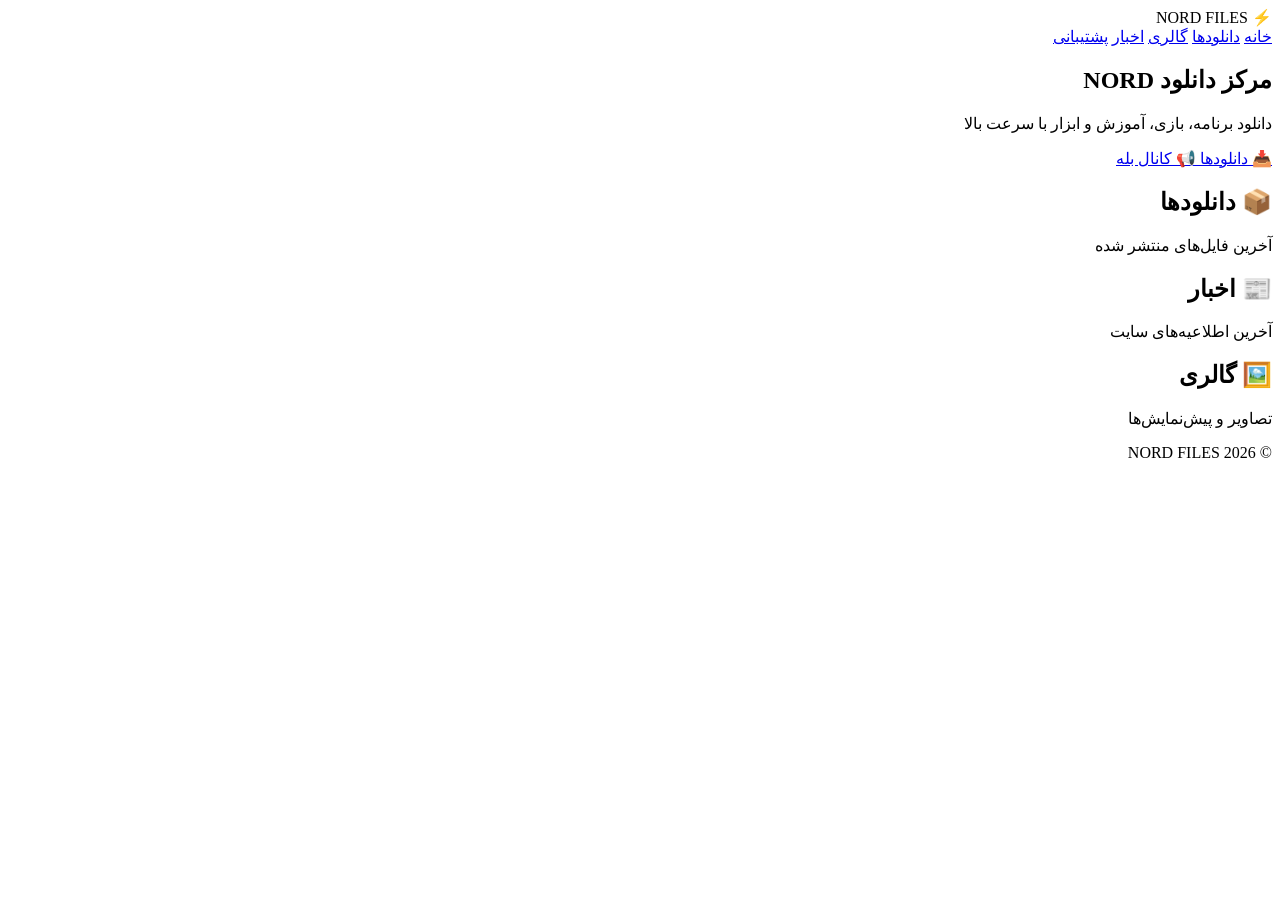
==== index.html @ 2e11fc3f "Create index.html" ====
<!DOCTYPE html>
<html lang="fa" dir="rtl">

<head>
<meta charset="UTF-8">
<meta name="viewport" content="width=device-width, initial-scale=1.0">
<title>NORD FILES</title>

<link rel="stylesheet" href="style.css">

<link rel="preconnect" href="https://fonts.googleapis.com">
<link href="https://fonts.googleapis.com/css2?family=Vazirmatn:wght@300;400;600;800&display=swap" rel="stylesheet">
</head>

<body>

<div class="background"></div>

<header>

<div class="logo">
⚡ NORD FILES
</div>

<nav>

<a href="#">خانه</a>
<a href="#">دانلودها</a>
<a href="#">گالری</a>
<a href="#">اخبار</a>
<a href="#">پشتیبانی</a>

</nav>

</header>

<section class="hero">

<h1>مرکز دانلود NORD</h1>

<p>
دانلود برنامه، بازی، آموزش و ابزار با سرعت بالا
</p>

<div class="hero-buttons">

<a href="#" class="btn">
📥 دانلودها
</a>

<a href="https://ble.ir/meghnatis_shohada" class="btn glow">
📢 کانال بله
</a>

</div>

</section>

<section class="cards">

<div class="card">
<h2>📦 دانلودها</h2>
<p>آخرین فایل‌های منتشر شده</p>
</div>

<div class="card">
<h2>📰 اخبار</h2>
<p>آخرین اطلاعیه‌های سایت</p>
</div>

<div class="card">
<h2>🖼️ گالری</h2>
<p>تصاویر و پیش‌نمایش‌ها</p>
</div>

</section>

<footer>

© 2026 NORD FILES

</footer>

</body>

</html>
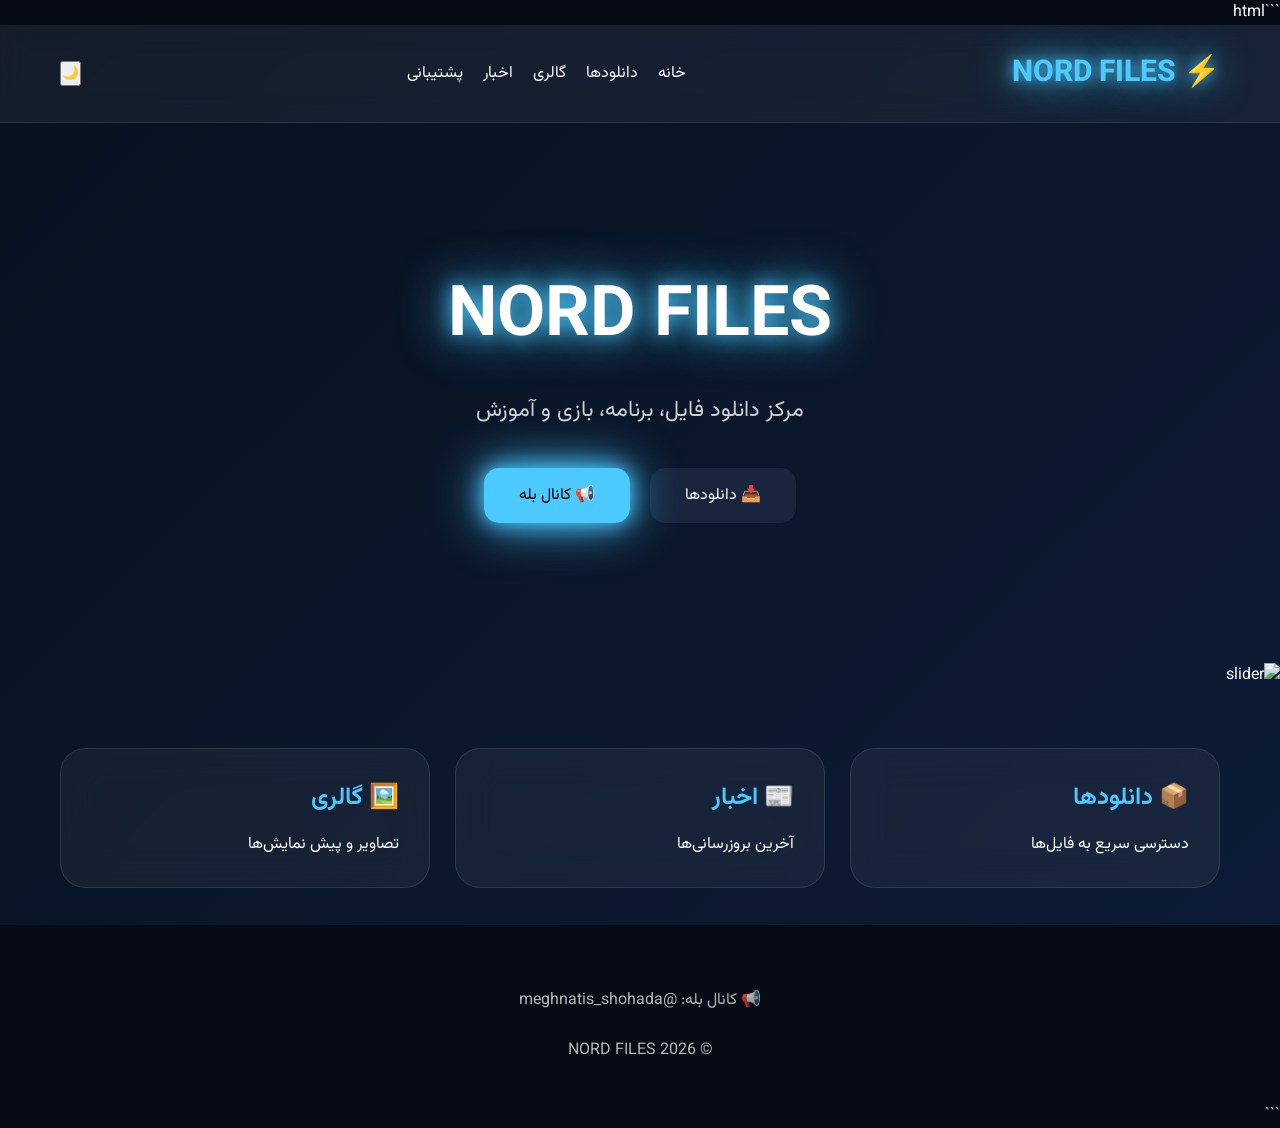
==== commit 11059e2c: "Update index.html" ====
--- a/index.html
+++ b/index.html
@@ -1,15 +1,18 @@
+```html
 <!DOCTYPE html>
 <html lang="fa" dir="rtl">
 
 <head>
+
 <meta charset="UTF-8">
 <meta name="viewport" content="width=device-width, initial-scale=1.0">
+
 <title>NORD FILES</title>
 
 <link rel="stylesheet" href="style.css">
 
-<link rel="preconnect" href="https://fonts.googleapis.com">
 <link href="https://fonts.googleapis.com/css2?family=Vazirmatn:wght@300;400;600;800&display=swap" rel="stylesheet">
+
 </head>
 
 <body>
@@ -24,63 +27,178 @@
 
 <nav>
 
-<a href="#">خانه</a>
-<a href="#">دانلودها</a>
-<a href="#">گالری</a>
-<a href="#">اخبار</a>
-<a href="#">پشتیبانی</a>
+<a href="index.html">خانه</a>
+<a href="downloads.html">دانلودها</a>
+<a href="gallery.html">گالری</a>
+<a href="news.html">اخبار</a>
+<a href="support.html">پشتیبانی</a>
 
 </nav>
 
+<button id="themeBtn">
+🌙
+</button>
+
 </header>
 
 <section class="hero">
 
-<h1>مرکز دانلود NORD</h1>
-
-<p>
-دانلود برنامه، بازی، آموزش و ابزار با سرعت بالا
+<h1>NORD FILES</h1>
+
+<p>
+
+مرکز دانلود فایل، برنامه، بازی و آموزش
+
 </p>
 
 <div class="hero-buttons">
 
-<a href="#" class="btn">
+<a href="downloads.html" class="btn">
+
 📥 دانلودها
+
 </a>
 
 <a href="https://ble.ir/meghnatis_shohada" class="btn glow">
+
 📢 کانال بله
+
 </a>
 
 </div>
 
 </section>
 
+<section class="slider">
+
+<img
+id="sliderImage"
+src="images/server1.jpg"
+alt="slider">
+
+</section>
+
 <section class="cards">
 
 <div class="card">
+
 <h2>📦 دانلودها</h2>
-<p>آخرین فایل‌های منتشر شده</p>
+
+<p>
+
+دسترسی سریع به فایل‌ها
+
+</p>
+
 </div>
 
 <div class="card">
+
 <h2>📰 اخبار</h2>
-<p>آخرین اطلاعیه‌های سایت</p>
+
+<p>
+
+آخرین بروزرسانی‌ها
+
+</p>
+
 </div>
 
 <div class="card">
+
 <h2>🖼️ گالری</h2>
-<p>تصاویر و پیش‌نمایش‌ها</p>
+
+<p>
+
+تصاویر و پیش نمایش‌ها
+
+</p>
+
 </div>
 
 </section>
 
 <footer>
 
+📢 کانال بله:
+@meghnatis_shohada
+
+<br><br>
+
 © 2026 NORD FILES
 
 </footer>
 
+<script>
+
+const images=[
+
+"images/server1.jpg",
+"images/server2.jpg",
+"images/server3.jpg",
+"images/server4.jpg",
+"images/server5.jpg",
+"images/server6.jpg"
+
+];
+
+let current=0;
+
+setInterval(()=>{
+
+current++;
+
+if(current>=images.length)
+current=0;
+
+document.getElementById(
+"sliderImage"
+).src=
+images[current];
+
+},3000);
+
+const btn =
+document.getElementById(
+"themeBtn"
+);
+
+if(localStorage.getItem("theme")==="light"){
+
+document.body.classList.add("light");
+btn.innerText="☀️";
+
+}
+
+btn.onclick=()=>{
+
+document.body.classList.toggle("light");
+
+if(document.body.classList.contains("light")){
+
+localStorage.setItem(
+"theme",
+"light"
+);
+
+btn.innerText="☀️";
+
+}else{
+
+localStorage.setItem(
+"theme",
+"dark"
+);
+
+btn.innerText="🌙";
+
+}
+
+};
+
+</script>
+
 </body>
 
 </html>
+```
--- a/style.css
+++ b/style.css
@@ -0,0 +1,949 @@
+*{
+margin:0;
+padding:0;
+box-sizing:border-box;
+font-family:'Vazirmatn',sans-serif;
+}
+
+body{
+background:#070b16;
+color:white;
+overflow-x:hidden;
+min-height:100vh;
+}
+
+.background{
+position:fixed;
+width:100%;
+height:100%;
+background:
+linear-gradient(
+135deg,
+#08111f,
+#0e1f3d,
+#111827,
+#0f172a
+);
+background-size:400% 400%;
+animation:bg 15s ease infinite;
+z-index:-2;
+}
+
+@keyframes bg{
+
+0%{
+background-position:0% 50%;
+}
+
+50%{
+background-position:100% 50%;
+}
+
+100%{
+background-position:0% 50%;
+}
+
+}
+
+header{
+
+display:flex;
+justify-content:space-between;
+align-items:center;
+
+padding:25px 60px;
+
+backdrop-filter:blur(15px);
+
+background:rgba(255,255,255,.05);
+
+border-bottom:1px solid rgba(255,255,255,.1);
+
+}
+
+.logo{
+
+font-size:30px;
+font-weight:800;
+
+color:#4cc9ff;
+
+text-shadow:
+0 0 15px #4cc9ff,
+0 0 40px #4cc9ff;
+
+}
+
+nav{
+
+display:flex;
+gap:20px;
+
+}
+
+nav a{
+
+color:white;
+text-decoration:none;
+transition:.3s;
+
+}
+
+nav a:hover{
+
+color:#4cc9ff;
+
+}
+
+.hero{
+
+text-align:center;
+
+padding:140px 20px;
+
+}
+
+.hero h1{
+
+font-size:70px;
+
+margin-bottom:20px;
+
+text-shadow:
+0 0 20px #4cc9ff,
+0 0 50px #4cc9ff;
+
+}
+
+.hero p{
+
+font-size:22px;
+
+opacity:.8;
+
+margin-bottom:40px;
+
+}
+
+.hero-buttons{
+
+display:flex;
+justify-content:center;
+gap:20px;
+flex-wrap:wrap;
+
+}
+
+.btn{
+
+padding:15px 35px;
+
+border-radius:15px;
+
+background:#18253d;
+
+color:white;
+
+text-decoration:none;
+
+transition:.3s;
+
+}
+
+.btn:hover{
+
+transform:translateY(-5px);
+
+}
+
+.glow{
+
+background:#4cc9ff;
+
+color:black;
+
+box-shadow:
+0 0 20px #4cc9ff,
+0 0 50px #4cc9ff;
+
+}
+
+.cards{
+
+display:grid;
+
+grid-template-columns:
+repeat(auto-fit,minmax(250px,1fr));
+
+gap:25px;
+
+padding:60px;
+
+}
+
+.card{
+
+padding:30px;
+
+border-radius:25px;
+
+background:rgba(255,255,255,.05);
+
+backdrop-filter:blur(20px);
+
+border:1px solid rgba(255,255,255,.1);
+
+transition:.4s;
+
+}
+
+.card:hover{
+
+transform:translateY(-10px);
+
+box-shadow:
+0 0 25px rgba(76,201,255,.4);
+
+}
+
+.card h2{
+
+margin-bottom:15px;
+
+color:#4cc9ff;
+
+}
+
+footer{
+
+text-align:center;
+
+padding:40px;
+
+opacity:.7;
+
+}
+.downloads-header{
+
+text-align:center;
+padding:80px 20px;
+
+}
+
+.downloads-header h1{
+
+font-size:55px;
+margin-bottom:15px;
+
+}
+
+.search-box{
+
+display:flex;
+justify-content:center;
+margin-bottom:40px;
+
+}
+
+.search-box input{
+
+width:400px;
+max-width:90%;
+
+padding:15px;
+
+border:none;
+
+border-radius:15px;
+
+background:rgba(255,255,255,.08);
+
+color:white;
+
+outline:none;
+
+}
+
+.downloads-grid{
+
+display:grid;
+
+grid-template-columns:
+repeat(auto-fit,minmax(280px,1fr));
+
+gap:25px;
+
+padding:50px;
+
+}
+
+.download-card{
+
+background:
+rgba(255,255,255,.05);
+
+backdrop-filter:
+blur(20px);
+
+padding:25px;
+
+border-radius:20px;
+
+border:
+1px solid rgba(255,255,255,.1);
+
+transition:.3s;
+
+}
+
+.download-card:hover{
+
+transform:
+translateY(-10px);
+
+box-shadow:
+0 0 25px rgba(76,201,255,.5);
+
+}
+
+.download-card h2{
+
+color:#4cc9ff;
+margin-bottom:10px;
+
+}
+
+.download-btn{
+
+display:inline-block;
+
+margin-top:15px;
+
+padding:12px 25px;
+
+background:#4cc9ff;
+
+color:black;
+
+text-decoration:none;
+
+border-radius:10px;
+
+font-weight:bold;
+
+}
+
+.download-btn:hover{
+
+transform:scale(1.05);
+
+}
+.gallery-header{
+
+text-align:center;
+padding:80px 20px;
+
+}
+
+.gallery-header h1{
+
+font-size:55px;
+margin-bottom:15px;
+
+}
+
+.gallery-grid{
+
+padding:50px;
+
+display:grid;
+
+grid-template-columns:
+repeat(auto-fit,minmax(280px,1fr));
+
+gap:25px;
+
+}
+
+.gallery-grid img{
+
+width:100%;
+
+height:250px;
+
+object-fit:cover;
+
+border-radius:20px;
+
+cursor:pointer;
+
+transition:.4s;
+
+border:
+1px solid rgba(255,255,255,.1);
+
+}
+
+.gallery-grid img:hover{
+
+transform:
+scale(1.05);
+
+box-shadow:
+0 0 30px rgba(76,201,255,.6);
+
+}
+
+#lightbox{
+
+display:none;
+
+position:fixed;
+
+top:0;
+left:0;
+
+width:100%;
+height:100%;
+
+background:
+rgba(0,0,0,.95);
+
+justify-content:center;
+align-items:center;
+
+z-index:9999;
+
+}
+
+#lightbox img{
+
+max-width:90%;
+max-height:90%;
+
+border-radius:20px;
+
+}
+
+#lightbox span{
+
+position:absolute;
+
+top:30px;
+right:40px;
+
+font-size:40px;
+
+cursor:pointer;
+
+color:white;
+
+}
+.news-header{
+
+text-align:center;
+
+padding:80px 20px;
+
+}
+
+.news-header h1{
+
+font-size:55px;
+
+margin-bottom:15px;
+
+}
+
+.news-grid{
+
+display:grid;
+
+grid-template-columns:
+repeat(auto-fit,minmax(320px,1fr));
+
+gap:25px;
+
+padding:50px;
+
+}
+
+.news-card{
+
+background:
+rgba(255,255,255,.05);
+
+backdrop-filter:
+blur(20px);
+
+padding:25px;
+
+border-radius:20px;
+
+border:
+1px solid rgba(255,255,255,.1);
+
+transition:.4s;
+
+}
+
+.news-card:hover{
+
+transform:
+translateY(-10px);
+
+box-shadow:
+0 0 30px rgba(76,201,255,.5);
+
+}
+
+.news-card h2{
+
+color:#4cc9ff;
+
+margin-bottom:10px;
+
+}
+
+.news-card span{
+
+display:block;
+
+opacity:.7;
+
+margin-bottom:15px;
+
+}
+
+.news-card p{
+
+line-height:2;
+
+}
+.support-header{
+
+text-align:center;
+padding:80px 20px;
+
+}
+
+.support-header h1{
+
+font-size:55px;
+margin-bottom:15px;
+
+}
+
+.support-container{
+
+display:flex;
+justify-content:center;
+padding:50px;
+
+}
+
+.support-card{
+
+width:700px;
+max-width:95%;
+
+padding:35px;
+
+border-radius:25px;
+
+background:
+rgba(255,255,255,.05);
+
+backdrop-filter:
+blur(20px);
+
+border:
+1px solid rgba(255,255,255,.1);
+
+}
+
+.support-card input,
+.support-card textarea{
+
+width:100%;
+
+padding:15px;
+
+margin-bottom:15px;
+
+border:none;
+
+border-radius:12px;
+
+background:
+rgba(255,255,255,.08);
+
+color:white;
+
+outline:none;
+
+}
+
+.support-card textarea{
+
+height:180px;
+
+resize:none;
+
+}
+
+.support-card button{
+
+width:100%;
+
+padding:15px;
+
+border:none;
+
+border-radius:15px;
+
+cursor:pointer;
+
+font-weight:bold;
+
+background:#4cc9ff;
+
+color:black;
+
+transition:.3s;
+
+}
+
+.support-card button:hover{
+
+transform:translateY(-3px);
+
+box-shadow:
+0 0 20px #4cc9ff;
+
+}
+
+#successBox{
+
+display:none;
+
+margin-top:20px;
+
+padding:15px;
+
+border-radius:12px;
+
+background:
+rgba(0,255,120,.15);
+
+border:
+1px solid rgba(0,255,120,.4);
+
+text-align:center;
+
+}
+.admin-header{
+
+text-align:center;
+
+padding:80px 20px;
+
+}
+
+.admin-header h1{
+
+font-size:55px;
+
+margin-bottom:15px;
+
+}
+
+.admin-stats{
+
+display:flex;
+
+justify-content:center;
+
+padding:30px;
+
+}
+
+.stat-card{
+
+width:250px;
+
+padding:25px;
+
+text-align:center;
+
+border-radius:20px;
+
+background:
+rgba(255,255,255,.05);
+
+backdrop-filter:
+blur(20px);
+
+border:
+1px solid rgba(255,255,255,.1);
+
+}
+
+.stat-card h2{
+
+font-size:45px;
+
+color:#4cc9ff;
+
+}
+
+#messagesContainer{
+
+padding:40px;
+
+display:grid;
+
+gap:25px;
+
+}
+
+.message-card{
+
+padding:25px;
+
+border-radius:20px;
+
+background:
+rgba(255,255,255,.05);
+
+backdrop-filter:
+blur(20px);
+
+border:
+1px solid rgba(255,255,255,.1);
+
+}
+
+.message-card h3{
+
+color:#4cc9ff;
+
+margin-bottom:15px;
+
+}
+
+.delete-btn{
+
+padding:12px 20px;
+
+border:none;
+
+cursor:pointer;
+
+border-radius:10px;
+
+background:#ff4c4c;
+
+color:white;
+
+}
+.login-box{
+
+width:400px;
+
+max-width:90%;
+
+margin:120px auto;
+
+padding:35px;
+
+border-radius:25px;
+
+background:
+rgba(255,255,255,.05);
+
+backdrop-filter:
+blur(20px);
+
+border:
+1px solid rgba(255,255,255,.1);
+
+text-align:center;
+
+}
+
+.login-box h1{
+
+margin-bottom:25px;
+
+}
+
+.login-box input{
+
+width:100%;
+
+padding:15px;
+
+margin-bottom:15px;
+
+border:none;
+
+border-radius:12px;
+
+background:
+rgba(255,255,255,.08);
+
+color:white;
+
+outline:none;
+
+}
+
+.login-box button{
+
+width:100%;
+
+padding:15px;
+
+border:none;
+
+border-radius:15px;
+
+cursor:pointer;
+
+font-weight:bold;
+
+background:#4cc9ff;
+
+color:black;
+
+}
+
+#error{
+
+margin-top:15px;
+
+color:#ff4c4c;
+
+}
+```css
+.admin-header{
+
+text-align:center;
+
+padding:80px 20px;
+
+}
+
+.admin-header h1{
+
+font-size:55px;
+
+margin-bottom:15px;
+
+}
+
+.admin-stats{
+
+display:flex;
+
+justify-content:center;
+
+padding:30px;
+
+}
+
+.stat-card{
+
+width:250px;
+
+padding:25px;
+
+text-align:center;
+
+border-radius:20px;
+
+background:rgba(255,255,255,.05);
+
+backdrop-filter:blur(20px);
+
+border:1px solid rgba(255,255,255,.1);
+
+}
+
+.stat-card h2{
+
+font-size:45px;
+
+color:#4cc9ff;
+
+}
+
+#messagesContainer{
+
+padding:40px;
+
+display:grid;
+
+gap:25px;
+
+}
+
+.message-card{
+
+padding:25px;
+
+border-radius:20px;
+
+background:rgba(255,255,255,.05);
+
+backdrop-filter:blur(20px);
+
+border:1px solid rgba(255,255,255,.1);
+
+}
+
+.message-card h3{
+
+color:#4cc9ff;
+
+margin-bottom:15px;
+
+}
+
+.delete-btn{
+
+padding:12px 20px;
+
+border:none;
+
+cursor:pointer;
+
+border-radius:10px;
+
+background:#ff4c4c;
+
+color:white;
+
+}
+
+.logout-btn{
+
+margin-top:20px;
+
+padding:12px 25px;
+
+border:none;
+
+border-radius:12px;
+
+cursor:pointer;
+
+background:#ff4c4c;
+
+color:white;
+
+font-weight:bold;
+
+}
+```
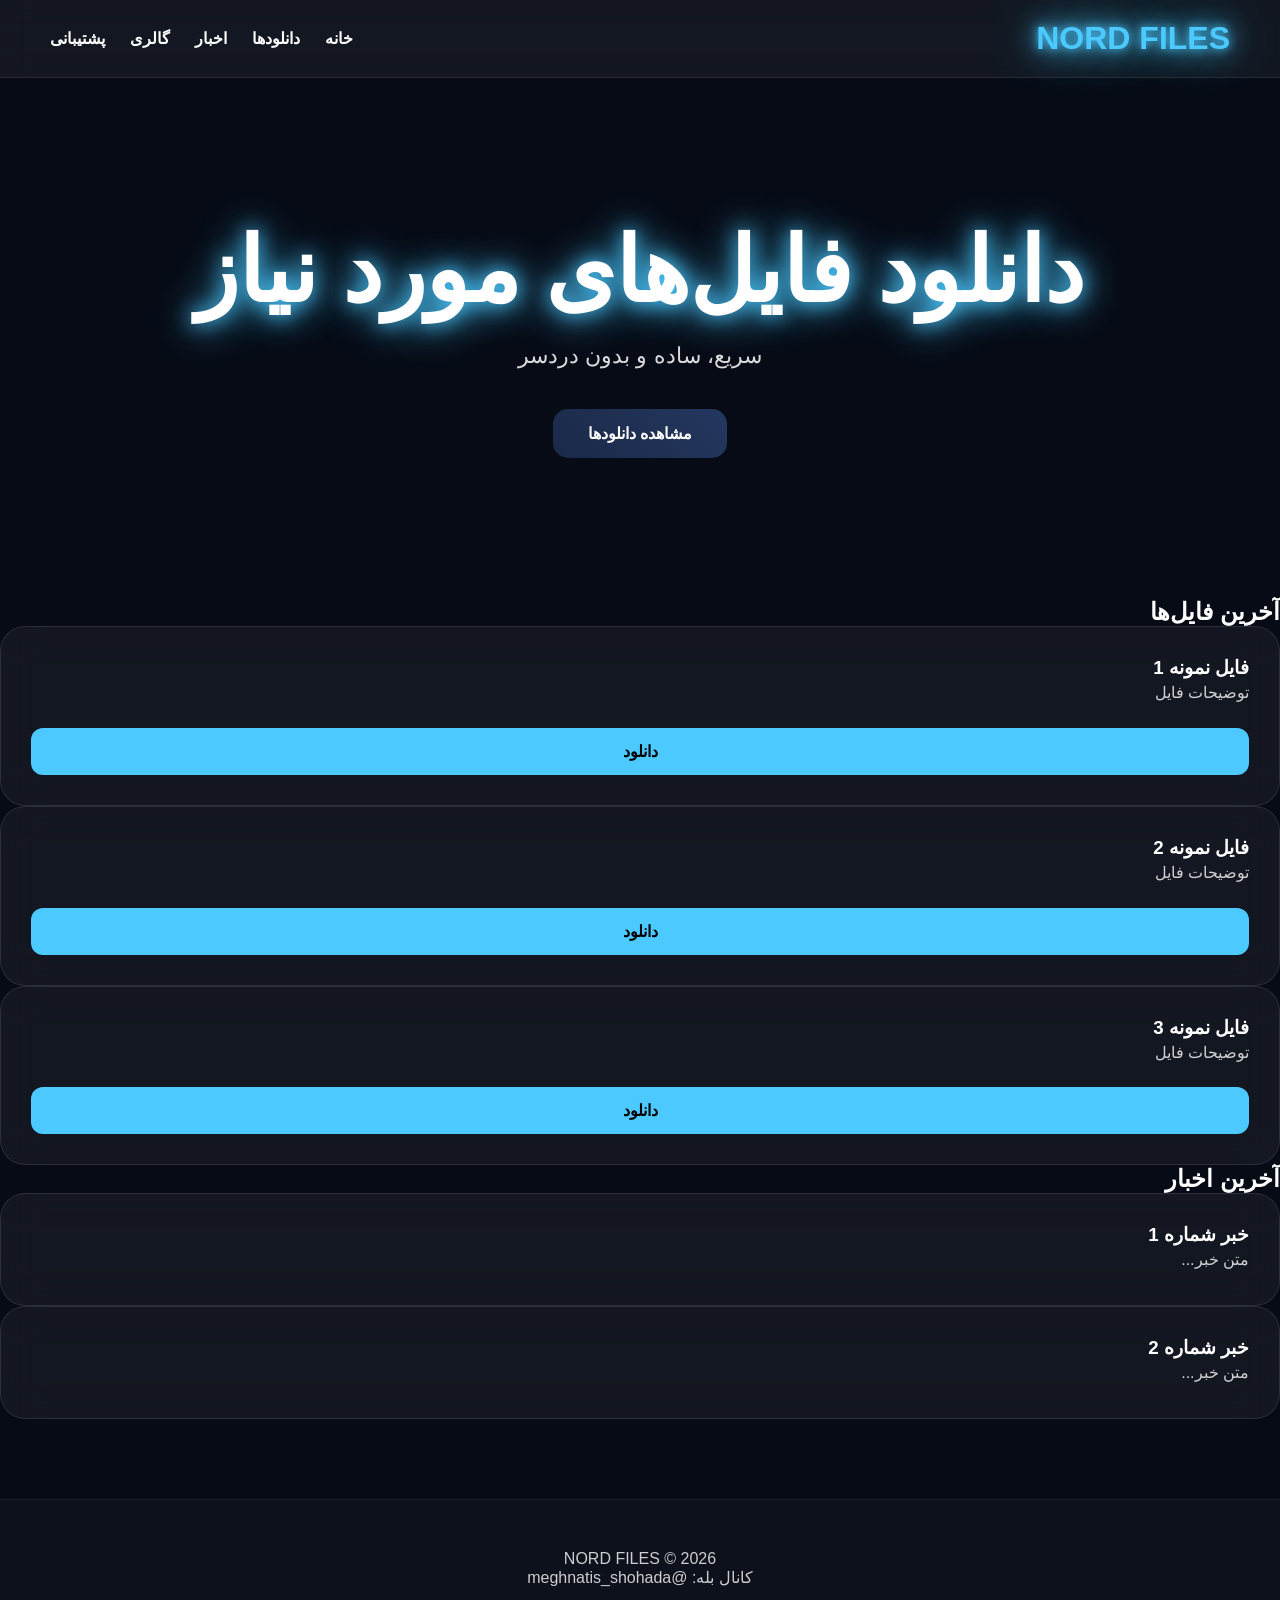
==== commit 406b39b4: "Update index.html" ====
--- a/index.html
+++ b/index.html
@@ -1,118 +1,93 @@
-```html
 <!DOCTYPE html>
 <html lang="fa" dir="rtl">
 
 <head>
 
 <meta charset="UTF-8">
+
 <meta name="viewport" content="width=device-width, initial-scale=1.0">
 
 <title>NORD FILES</title>
 
 <link rel="stylesheet" href="style.css">
 
-<link href="https://fonts.googleapis.com/css2?family=Vazirmatn:wght@300;400;600;800&display=swap" rel="stylesheet">
-
 </head>
 
 <body>
 
-<div class="background"></div>
-
 <header>
 
 <div class="logo">
-⚡ NORD FILES
+NORD FILES
 </div>
 
 <nav>
-
 <a href="index.html">خانه</a>
 <a href="downloads.html">دانلودها</a>
+<a href="news.html">اخبار</a>
 <a href="gallery.html">گالری</a>
-<a href="news.html">اخبار</a>
 <a href="support.html">پشتیبانی</a>
-
 </nav>
-
-<button id="themeBtn">
-🌙
-</button>
 
 </header>
 
 <section class="hero">
 
-<h1>NORD FILES</h1>
+<h1>دانلود فایل‌های مورد نیاز</h1>
 
 <p>
-
-مرکز دانلود فایل، برنامه، بازی و آموزش
-
+سریع، ساده و بدون دردسر
 </p>
 
-<div class="hero-buttons">
-
 <a href="downloads.html" class="btn">
-
-📥 دانلودها
-
+مشاهده دانلودها
 </a>
 
-<a href="https://ble.ir/meghnatis_shohada" class="btn glow">
+</section>
 
-📢 کانال بله
+<section class="section">
 
-</a>
+<h2>آخرین فایل‌ها</h2>
+
+<div class="grid">
+
+<div class="card">
+<h3>فایل نمونه 1</h3>
+<p>توضیحات فایل</p>
+<a href="#" class="download-btn">دانلود</a>
+</div>
+
+<div class="card">
+<h3>فایل نمونه 2</h3>
+<p>توضیحات فایل</p>
+<a href="#" class="download-btn">دانلود</a>
+</div>
+
+<div class="card">
+<h3>فایل نمونه 3</h3>
+<p>توضیحات فایل</p>
+<a href="#" class="download-btn">دانلود</a>
+</div>
 
 </div>
 
 </section>
 
-<section class="slider">
+<section class="section">
 
-<img
-id="sliderImage"
-src="images/server1.jpg"
-alt="slider">
+<h2>آخرین اخبار</h2>
 
-</section>
-
-<section class="cards">
+<div class="grid">
 
 <div class="card">
-
-<h2>📦 دانلودها</h2>
-
-<p>
-
-دسترسی سریع به فایل‌ها
-
-</p>
-
+<h3>خبر شماره 1</h3>
+<p>متن خبر...</p>
 </div>
 
 <div class="card">
-
-<h2>📰 اخبار</h2>
-
-<p>
-
-آخرین بروزرسانی‌ها
-
-</p>
-
+<h3>خبر شماره 2</h3>
+<p>متن خبر...</p>
 </div>
-
-<div class="card">
-
-<h2>🖼️ گالری</h2>
-
-<p>
-
-تصاویر و پیش نمایش‌ها
-
-</p>
 
 </div>
 
@@ -120,85 +95,15 @@
 
 <footer>
 
-📢 کانال بله:
+<p>NORD FILES © 2026</p>
+
+<p>
+کانال بله:
 @meghnatis_shohada
-
-<br><br>
-
-© 2026 NORD FILES
+</p>
 
 </footer>
-
-<script>
-
-const images=[
-
-"images/server1.jpg",
-"images/server2.jpg",
-"images/server3.jpg",
-"images/server4.jpg",
-"images/server5.jpg",
-"images/server6.jpg"
-
-];
-
-let current=0;
-
-setInterval(()=>{
-
-current++;
-
-if(current>=images.length)
-current=0;
-
-document.getElementById(
-"sliderImage"
-).src=
-images[current];
-
-},3000);
-
-const btn =
-document.getElementById(
-"themeBtn"
-);
-
-if(localStorage.getItem("theme")==="light"){
-
-document.body.classList.add("light");
-btn.innerText="☀️";
-
-}
-
-btn.onclick=()=>{
-
-document.body.classList.toggle("light");
-
-if(document.body.classList.contains("light")){
-
-localStorage.setItem(
-"theme",
-"light"
-);
-
-btn.innerText="☀️";
-
-}else{
-
-localStorage.setItem(
-"theme",
-"dark"
-);
-
-btn.innerText="🌙";
-
-}
-
-};
-
-</script>
 
 </body>
 
 </html>
-```
--- a/style.css
+++ b/style.css
@@ -1,35 +1,131 @@
+/* ====================================
+   NORD FILES V6
+   CORE STYLE
+==================================== */
+
+:root{
+
+--bg:#070b16;
+--bg2:#0d1324;
+
+--card:rgba(255,255,255,.05);
+
+--border:
+rgba(255,255,255,.1);
+
+--blue:#4cc9ff;
+
+--blue2:#7ad8ff;
+
+--text:#ffffff;
+
+--radius:25px;
+
+--blur:20px;
+
+--shadow:
+0 0 25px rgba(76,201,255,.35);
+
+}
+
 *{
+
 margin:0;
 padding:0;
+
 box-sizing:border-box;
-font-family:'Vazirmatn',sans-serif;
+
+scroll-behavior:smooth;
+
+font-family:
+Vazirmatn,sans-serif;
+
+}
+
+html{
+
+overflow-x:hidden;
+
 }
 
 body{
-background:#070b16;
-color:white;
+
+background:
+var(--bg);
+
+color:
+var(--text);
+
 overflow-x:hidden;
+
 min-height:100vh;
-}
+
+}
+
+/* ====================================
+   SCROLLBAR
+==================================== */
+
+::-webkit-scrollbar{
+
+width:12px;
+
+}
+
+::-webkit-scrollbar-track{
+
+background:#08111f;
+
+}
+
+::-webkit-scrollbar-thumb{
+
+background:var(--blue);
+
+border-radius:20px;
+
+}
+
+::-webkit-scrollbar-thumb:hover{
+
+background:var(--blue2);
+
+}
+
+/* ====================================
+   ANIMATED BACKGROUND
+==================================== */
 
 .background{
+
 position:fixed;
+
+top:0;
+left:0;
+
 width:100%;
 height:100%;
+
 background:
 linear-gradient(
 135deg,
-#08111f,
-#0e1f3d,
-#111827,
-#0f172a
+#071018,
+#0d1324,
+#131f39,
+#08111f
 );
-background-size:400% 400%;
-animation:bg 15s ease infinite;
-z-index:-2;
-}
-
-@keyframes bg{
+
+background-size:
+400% 400%;
+
+animation:
+bgMove 15s ease infinite;
+
+z-index:-10;
+
+}
+
+@keyframes bgMove{
 
 0%{
 background-position:0% 50%;
@@ -45,905 +141,1007 @@
 
 }
 
+/* ====================================
+   HEADER
+==================================== */
+
 header{
 
+position:sticky;
+
+top:0;
+
+z-index:1000;
+
 display:flex;
+
 justify-content:space-between;
+
 align-items:center;
 
-padding:25px 60px;
-
-backdrop-filter:blur(15px);
-
-background:rgba(255,255,255,.05);
-
-border-bottom:1px solid rgba(255,255,255,.1);
-
-}
+padding:20px 50px;
+
+background:
+rgba(255,255,255,.05);
+
+backdrop-filter:
+blur(15px);
+
+border-bottom:
+1px solid rgba(255,255,255,.08);
+
+}
+
+/* ====================================
+   LOGO
+==================================== */
 
 .logo{
 
-font-size:30px;
+font-size:32px;
+
 font-weight:800;
 
-color:#4cc9ff;
+color:var(--blue);
 
 text-shadow:
-0 0 15px #4cc9ff,
-0 0 40px #4cc9ff;
-
-}
+
+0 0 10px var(--blue),
+0 0 25px var(--blue),
+0 0 50px var(--blue);
+
+}
+
+/* ====================================
+   NAVBAR
+==================================== */
 
 nav{
 
 display:flex;
+
+gap:25px;
+
+}
+
+nav a{
+
+color:white;
+
+text-decoration:none;
+
+font-weight:600;
+
+position:relative;
+
+transition:.3s;
+
+}
+
+nav a:hover{
+
+color:var(--blue);
+
+}
+
+nav a::after{
+
+content:"";
+
+position:absolute;
+
+left:0;
+
+bottom:-5px;
+
+width:0;
+
+height:2px;
+
+background:var(--blue);
+
+transition:.3s;
+
+}
+
+nav a:hover::after{
+
+width:100%;
+
+}
+
+/* ====================================
+   THEME BUTTON
+==================================== */
+
+#themeBtn{
+
+width:45px;
+
+height:45px;
+
+border:none;
+
+border-radius:50%;
+
+cursor:pointer;
+
+background:
+rgba(255,255,255,.08);
+
+color:white;
+
+font-size:18px;
+
+transition:.3s;
+
+}
+
+#themeBtn:hover{
+
+transform:rotate(180deg);
+
+box-shadow:
+0 0 20px var(--blue);
+
+}
+
+/* ====================================
+   HERO
+==================================== */
+
+.hero{
+
+text-align:center;
+
+padding:140px 20px;
+
+}
+
+.hero h1{
+
+font-size:90px;
+
+font-weight:900;
+
+margin-bottom:20px;
+
+text-shadow:
+
+0 0 20px var(--blue),
+0 0 40px var(--blue);
+
+}
+
+.hero p{
+
+font-size:22px;
+
+opacity:.85;
+
+margin-bottom:40px;
+
+}
+
+/* ====================================
+   HERO BUTTONS
+==================================== */
+
+.hero-buttons{
+
+display:flex;
+
+justify-content:center;
+
 gap:20px;
 
-}
-
-nav a{
+flex-wrap:wrap;
+
+}
+
+.btn{
+
+display:inline-block;
+
+padding:15px 35px;
+
+border-radius:15px;
+
+text-decoration:none;
+
+font-weight:bold;
+
+background:
+linear-gradient(
+45deg,
+#1a2948,
+#24375f
+);
 
 color:white;
+
+transition:.3s;
+
+}
+
+.btn:hover{
+
+transform:
+translateY(-5px);
+
+box-shadow:
+0 0 20px var(--blue);
+
+}
+
+.glow{
+
+background:var(--blue);
+
+color:black;
+
+box-shadow:
+
+0 0 15px var(--blue),
+0 0 35px var(--blue);
+
+}
+
+/* ====================================
+   SLIDER
+==================================== */
+
+.slider{
+
+width:90%;
+
+margin:50px auto;
+
+}
+
+.slider img{
+
+width:100%;
+
+height:500px;
+
+object-fit:cover;
+
+border-radius:25px;
+
+box-shadow:
+0 0 35px rgba(76,201,255,.35);
+
+}
+
+/* ====================================
+   CARDS
+==================================== */
+
+.cards{
+
+display:grid;
+
+grid-template-columns:
+repeat(auto-fit,minmax(280px,1fr));
+
+gap:25px;
+
+padding:70px;
+
+}
+
+.card{
+
+padding:30px;
+
+border-radius:25px;
+
+background:
+rgba(255,255,255,.05);
+
+backdrop-filter:
+blur(20px);
+
+border:
+1px solid rgba(255,255,255,.1);
+
+transition:.4s;
+
+}
+
+.card:hover{
+
+transform:
+translateY(-10px);
+
+box-shadow:
+var(--shadow);
+
+}
+
+.card h2{
+
+margin-bottom:15px;
+
+color:var(--blue);
+
+}
+
+.card p{
+
+opacity:.8;
+
+line-height:1.8;
+
+}
+/* ====================================
+   DOWNLOAD CARDS
+==================================== */
+
+.downloads-grid{
+
+display:grid;
+
+grid-template-columns:
+repeat(auto-fit,minmax(320px,1fr));
+
+gap:30px;
+
+padding:60px;
+
+}
+
+.download-card{
+
+position:relative;
+
+overflow:hidden;
+
+padding:25px;
+
+border-radius:25px;
+
+background:
+rgba(255,255,255,.05);
+
+border:
+1px solid rgba(255,255,255,.1);
+
+backdrop-filter:
+blur(20px);
+
+transition:.4s;
+
+}
+
+.download-card:hover{
+
+transform:
+translateY(-10px);
+
+box-shadow:
+0 0 30px rgba(76,201,255,.4);
+
+}
+
+.download-card::before{
+
+content:"";
+
+position:absolute;
+
+top:-50%;
+
+left:-50%;
+
+width:200%;
+
+height:200%;
+
+background:
+linear-gradient(
+45deg,
+transparent,
+rgba(76,201,255,.15),
+transparent
+);
+
+animation:
+rotateGlow 10s linear infinite;
+
+}
+
+@keyframes rotateGlow{
+
+100%{
+
+transform:
+rotate(360deg);
+
+}
+
+}
+
+.download-card h2{
+
+color:var(--blue);
+
+margin-bottom:15px;
+
+}
+
+.download-btn{
+
+display:block;
+
+margin-top:20px;
+
+padding:14px;
+
+text-align:center;
+
+border-radius:12px;
+
+background:var(--blue);
+
+color:black;
+
+font-weight:bold;
+
 text-decoration:none;
-transition:.3s;
-
-}
-
-nav a:hover{
-
-color:#4cc9ff;
-
-}
-
-.hero{
-
-text-align:center;
-
-padding:140px 20px;
-
-}
-
-.hero h1{
-
-font-size:70px;
-
-margin-bottom:20px;
-
-text-shadow:
-0 0 20px #4cc9ff,
-0 0 50px #4cc9ff;
-
-}
-
-.hero p{
-
-font-size:22px;
+
+}
+
+/* ====================================
+   DOWNLOAD STATS
+==================================== */
+
+.stats{
+
+display:flex;
+
+justify-content:space-between;
+
+margin-top:15px;
 
 opacity:.8;
 
-margin-bottom:40px;
-
-}
-
-.hero-buttons{
-
-display:flex;
-justify-content:center;
-gap:20px;
-flex-wrap:wrap;
-
-}
-
-.btn{
-
-padding:15px 35px;
-
-border-radius:15px;
-
-background:#18253d;
-
-color:white;
-
-text-decoration:none;
-
-transition:.3s;
-
-}
-
-.btn:hover{
-
-transform:translateY(-5px);
-
-}
-
-.glow{
-
-background:#4cc9ff;
-
-color:black;
+font-size:14px;
+
+}
+
+/* ====================================
+   NEWS
+==================================== */
+
+.news-grid{
+
+display:grid;
+
+grid-template-columns:
+repeat(auto-fit,minmax(350px,1fr));
+
+gap:25px;
+
+padding:60px;
+
+}
+
+.news-card{
+
+padding:25px;
+
+border-radius:25px;
+
+background:
+rgba(255,255,255,.05);
+
+border:
+1px solid rgba(255,255,255,.1);
+
+backdrop-filter:
+blur(20px);
+
+transition:.4s;
+
+}
+
+.news-card:hover{
+
+transform:
+translateY(-8px);
 
 box-shadow:
-0 0 20px #4cc9ff,
-0 0 50px #4cc9ff;
-
-}
-
-.cards{
+var(--shadow);
+
+}
+
+.news-card h3{
+
+color:var(--blue);
+
+margin-bottom:15px;
+
+}
+
+.news-date{
+
+opacity:.6;
+
+font-size:13px;
+
+margin-top:10px;
+
+}
+
+/* ====================================
+   GALLERY
+==================================== */
+
+.gallery-grid{
 
 display:grid;
 
 grid-template-columns:
 repeat(auto-fit,minmax(250px,1fr));
 
-gap:25px;
+gap:20px;
 
 padding:60px;
 
 }
 
-.card{
+.gallery-grid img{
+
+width:100%;
+
+height:260px;
+
+object-fit:cover;
+
+border-radius:20px;
+
+cursor:pointer;
+
+transition:.4s;
+
+}
+
+.gallery-grid img:hover{
+
+transform:
+scale(1.05);
+
+box-shadow:
+0 0 25px rgba(76,201,255,.5);
+
+}
+
+/* ====================================
+   LIGHTBOX
+==================================== */
+
+.lightbox{
+
+display:none;
+
+position:fixed;
+
+top:0;
+left:0;
+
+width:100%;
+height:100%;
+
+background:
+rgba(0,0,0,.9);
+
+justify-content:center;
+
+align-items:center;
+
+z-index:9999;
+
+}
+
+.lightbox img{
+
+max-width:90%;
+
+max-height:90%;
+
+border-radius:20px;
+
+}
+
+/* ====================================
+   SUPPORT FORM
+==================================== */
+
+.support-form{
+
+max-width:700px;
+
+margin:auto;
+
+padding:40px;
+
+}
+
+input,
+textarea{
+
+width:100%;
+
+padding:15px;
+
+margin-bottom:15px;
+
+border:none;
+
+outline:none;
+
+border-radius:15px;
+
+background:
+rgba(255,255,255,.05);
+
+color:white;
+
+border:
+1px solid rgba(255,255,255,.08);
+
+}
+
+textarea{
+
+min-height:180px;
+
+resize:vertical;
+
+}
+
+/* ====================================
+   ADMIN PANEL
+==================================== */
+
+.admin-header{
+
+text-align:center;
+
+padding:80px 20px;
+
+}
+
+.admin-header h1{
+
+font-size:55px;
+
+margin-bottom:15px;
+
+}
+
+.admin-stats{
+
+display:flex;
+
+justify-content:center;
 
 padding:30px;
 
-border-radius:25px;
-
-background:rgba(255,255,255,.05);
-
-backdrop-filter:blur(20px);
-
-border:1px solid rgba(255,255,255,.1);
-
-transition:.4s;
-
-}
-
-.card:hover{
-
-transform:translateY(-10px);
-
-box-shadow:
-0 0 25px rgba(76,201,255,.4);
-
-}
-
-.card h2{
-
-margin-bottom:15px;
-
-color:#4cc9ff;
-
-}
-
-footer{
+}
+
+.stat-card{
+
+width:250px;
+
+padding:25px;
+
+border-radius:20px;
 
 text-align:center;
 
-padding:40px;
-
-opacity:.7;
-
-}
-.downloads-header{
-
-text-align:center;
-padding:80px 20px;
-
-}
-
-.downloads-header h1{
-
-font-size:55px;
-margin-bottom:15px;
-
-}
-
-.search-box{
-
-display:flex;
-justify-content:center;
-margin-bottom:40px;
-
-}
-
-.search-box input{
-
-width:400px;
-max-width:90%;
-
-padding:15px;
-
-border:none;
-
-border-radius:15px;
-
-background:rgba(255,255,255,.08);
-
-color:white;
-
-outline:none;
-
-}
-
-.downloads-grid{
-
-display:grid;
-
-grid-template-columns:
-repeat(auto-fit,minmax(280px,1fr));
-
-gap:25px;
-
-padding:50px;
-
-}
-
-.download-card{
-
 background:
 rgba(255,255,255,.05);
+
+border:
+1px solid rgba(255,255,255,.1);
 
 backdrop-filter:
 blur(20px);
 
+}
+
+.stat-card h2{
+
+font-size:45px;
+
+color:var(--blue);
+
+}
+
+.message-card{
+
 padding:25px;
 
+margin:20px;
+
 border-radius:20px;
+
+background:
+rgba(255,255,255,.05);
 
 border:
 1px solid rgba(255,255,255,.1);
 
-transition:.3s;
-
-}
-
-.download-card:hover{
-
-transform:
-translateY(-10px);
-
-box-shadow:
-0 0 25px rgba(76,201,255,.5);
-
-}
-
-.download-card h2{
-
-color:#4cc9ff;
-margin-bottom:10px;
-
-}
-
-.download-btn{
-
-display:inline-block;
-
-margin-top:15px;
-
-padding:12px 25px;
-
-background:#4cc9ff;
-
-color:black;
-
-text-decoration:none;
-
-border-radius:10px;
-
-font-weight:bold;
-
-}
-
-.download-btn:hover{
-
-transform:scale(1.05);
-
-}
-.gallery-header{
-
-text-align:center;
-padding:80px 20px;
-
-}
-
-.gallery-header h1{
-
-font-size:55px;
-margin-bottom:15px;
-
-}
-
-.gallery-grid{
-
-padding:50px;
-
-display:grid;
-
-grid-template-columns:
-repeat(auto-fit,minmax(280px,1fr));
-
-gap:25px;
-
-}
-
-.gallery-grid img{
-
-width:100%;
-
-height:250px;
-
-object-fit:cover;
-
-border-radius:20px;
-
-cursor:pointer;
-
-transition:.4s;
+}
+
+/* ====================================
+   LOGIN
+==================================== */
+
+.login-box{
+
+width:420px;
+
+max-width:90%;
+
+margin:120px auto;
+
+padding:35px;
+
+border-radius:25px;
+
+background:
+rgba(255,255,255,.05);
+
+backdrop-filter:
+blur(20px);
 
 border:
 1px solid rgba(255,255,255,.1);
 
-}
-
-.gallery-grid img:hover{
-
-transform:
-scale(1.05);
-
-box-shadow:
-0 0 30px rgba(76,201,255,.6);
-
-}
-
-#lightbox{
-
-display:none;
+text-align:center;
+
+}
+
+.login-box h1{
+
+margin-bottom:25px;
+
+}
+
+.login-box button{
+
+width:100%;
+
+padding:15px;
+
+border:none;
+
+cursor:pointer;
+
+border-radius:15px;
+
+font-weight:bold;
+
+background:var(--blue);
+
+color:black;
+
+}
+
+/* ====================================
+   BUTTONS
+==================================== */
+
+.delete-btn{
+
+padding:12px 20px;
+
+border:none;
+
+cursor:pointer;
+
+border-radius:10px;
+
+background:#ff4c4c;
+
+color:white;
+
+}
+
+.logout-btn{
+
+padding:12px 20px;
+
+border:none;
+
+cursor:pointer;
+
+border-radius:12px;
+
+background:#ff4c4c;
+
+color:white;
+
+font-weight:bold;
+
+}
+
+/* ====================================
+   TOAST
+==================================== */
+
+.toast{
 
 position:fixed;
 
-top:0;
-left:0;
-
-width:100%;
-height:100%;
-
-background:
-rgba(0,0,0,.95);
-
-justify-content:center;
-align-items:center;
-
-z-index:9999;
-
-}
-
-#lightbox img{
-
-max-width:90%;
-max-height:90%;
-
-border-radius:20px;
-
-}
-
-#lightbox span{
-
-position:absolute;
-
-top:30px;
-right:40px;
-
-font-size:40px;
-
-cursor:pointer;
-
-color:white;
-
-}
-.news-header{
-
-text-align:center;
-
-padding:80px 20px;
-
-}
-
-.news-header h1{
-
-font-size:55px;
-
-margin-bottom:15px;
-
-}
-
-.news-grid{
-
-display:grid;
-
-grid-template-columns:
-repeat(auto-fit,minmax(320px,1fr));
-
-gap:25px;
-
-padding:50px;
-
-}
-
-.news-card{
-
-background:
-rgba(255,255,255,.05);
+bottom:20px;
+
+right:20px;
+
+padding:15px 25px;
+
+border-radius:15px;
+
+background:
+rgba(76,201,255,.15);
 
 backdrop-filter:
 blur(20px);
 
-padding:25px;
-
-border-radius:20px;
-
 border:
-1px solid rgba(255,255,255,.1);
-
-transition:.4s;
-
-}
-
-.news-card:hover{
+1px solid rgba(76,201,255,.3);
+
+z-index:9999;
+
+}
+
+/* ====================================
+   LOADER
+==================================== */
+
+.loader{
+
+width:80px;
+
+height:80px;
+
+border:6px solid
+rgba(255,255,255,.1);
+
+border-top:
+6px solid var(--blue);
+
+border-radius:50%;
+
+animation:
+spin 1s linear infinite;
+
+margin:auto;
+
+}
+
+@keyframes spin{
+
+100%{
 
 transform:
-translateY(-10px);
-
-box-shadow:
-0 0 30px rgba(76,201,255,.5);
-
-}
-
-.news-card h2{
-
-color:#4cc9ff;
-
-margin-bottom:10px;
-
-}
-
-.news-card span{
-
-display:block;
-
-opacity:.7;
-
-margin-bottom:15px;
-
-}
-
-.news-card p{
-
-line-height:2;
-
-}
-.support-header{
+rotate(360deg);
+
+}
+
+}
+
+/* ====================================
+   FOOTER
+==================================== */
+
+footer{
+
+margin-top:80px;
+
+padding:50px;
 
 text-align:center;
-padding:80px 20px;
-
-}
-
-.support-header h1{
-
-font-size:55px;
-margin-bottom:15px;
-
-}
-
-.support-container{
-
-display:flex;
+
+background:
+rgba(255,255,255,.03);
+
+border-top:
+1px solid rgba(255,255,255,.08);
+
+opacity:.8;
+
+}
+
+/* ====================================
+   LIGHT MODE
+==================================== */
+
+.light{
+
+background:#f5f7fb;
+
+color:#111;
+
+}
+
+.light .card,
+.light .download-card,
+.light .news-card,
+.light .message-card,
+.light .stat-card{
+
+background:white;
+
+color:#111;
+
+}
+
+.light nav a{
+
+color:#111;
+
+}
+
+/* ====================================
+   MOBILE
+==================================== */
+
+@media(max-width:768px){
+
+header{
+
+flex-direction:column;
+
+gap:15px;
+
+padding:20px;
+
+}
+
+nav{
+
+flex-wrap:wrap;
+
 justify-content:center;
-padding:50px;
-
-}
-
-.support-card{
-
-width:700px;
-max-width:95%;
-
-padding:35px;
-
-border-radius:25px;
-
-background:
-rgba(255,255,255,.05);
-
-backdrop-filter:
-blur(20px);
-
-border:
-1px solid rgba(255,255,255,.1);
-
-}
-
-.support-card input,
-.support-card textarea{
-
-width:100%;
-
-padding:15px;
-
-margin-bottom:15px;
-
-border:none;
-
-border-radius:12px;
-
-background:
-rgba(255,255,255,.08);
-
-color:white;
-
-outline:none;
-
-}
-
-.support-card textarea{
-
-height:180px;
-
-resize:none;
-
-}
-
-.support-card button{
-
-width:100%;
-
-padding:15px;
-
-border:none;
-
-border-radius:15px;
-
-cursor:pointer;
-
-font-weight:bold;
-
-background:#4cc9ff;
-
-color:black;
-
-transition:.3s;
-
-}
-
-.support-card button:hover{
-
-transform:translateY(-3px);
-
-box-shadow:
-0 0 20px #4cc9ff;
-
-}
-
-#successBox{
-
-display:none;
-
-margin-top:20px;
-
-padding:15px;
-
-border-radius:12px;
-
-background:
-rgba(0,255,120,.15);
-
-border:
-1px solid rgba(0,255,120,.4);
-
-text-align:center;
-
-}
-.admin-header{
-
-text-align:center;
-
-padding:80px 20px;
-
-}
-
-.admin-header h1{
-
-font-size:55px;
-
-margin-bottom:15px;
-
-}
-
-.admin-stats{
-
-display:flex;
-
-justify-content:center;
-
-padding:30px;
-
-}
-
-.stat-card{
-
-width:250px;
-
-padding:25px;
-
-text-align:center;
-
-border-radius:20px;
-
-background:
-rgba(255,255,255,.05);
-
-backdrop-filter:
-blur(20px);
-
-border:
-1px solid rgba(255,255,255,.1);
-
-}
-
-.stat-card h2{
-
-font-size:45px;
-
-color:#4cc9ff;
-
-}
-
-#messagesContainer{
-
-padding:40px;
-
-display:grid;
-
-gap:25px;
-
-}
-
-.message-card{
-
-padding:25px;
-
-border-radius:20px;
-
-background:
-rgba(255,255,255,.05);
-
-backdrop-filter:
-blur(20px);
-
-border:
-1px solid rgba(255,255,255,.1);
-
-}
-
-.message-card h3{
-
-color:#4cc9ff;
-
-margin-bottom:15px;
-
-}
-
-.delete-btn{
-
-padding:12px 20px;
-
-border:none;
-
-cursor:pointer;
-
-border-radius:10px;
-
-background:#ff4c4c;
-
-color:white;
-
-}
+
+}
+
+.hero h1{
+
+font-size:50px;
+
+}
+
+.hero p{
+
+font-size:18px;
+
+}
+
+.cards,
+.downloads-grid,
+.news-grid,
+.gallery-grid{
+
+padding:20px;
+
+}
+
+.slider img{
+
+height:250px;
+
+}
+
 .login-box{
 
-width:400px;
-
-max-width:90%;
-
-margin:120px auto;
-
-padding:35px;
-
-border-radius:25px;
-
-background:
-rgba(255,255,255,.05);
-
-backdrop-filter:
-blur(20px);
-
-border:
-1px solid rgba(255,255,255,.1);
-
-text-align:center;
-
-}
-
-.login-box h1{
-
-margin-bottom:25px;
-
-}
-
-.login-box input{
-
-width:100%;
-
-padding:15px;
-
-margin-bottom:15px;
-
-border:none;
-
-border-radius:12px;
-
-background:
-rgba(255,255,255,.08);
-
-color:white;
-
-outline:none;
-
-}
-
-.login-box button{
-
-width:100%;
-
-padding:15px;
-
-border:none;
-
-border-radius:15px;
-
-cursor:pointer;
-
-font-weight:bold;
-
-background:#4cc9ff;
-
-color:black;
-
-}
-
-#error{
-
-margin-top:15px;
-
-color:#ff4c4c;
-
-}
-```css
-.admin-header{
-
-text-align:center;
-
-padding:80px 20px;
-
-}
-
-.admin-header h1{
-
-font-size:55px;
-
-margin-bottom:15px;
-
-}
-
-.admin-stats{
-
-display:flex;
-
-justify-content:center;
-
-padding:30px;
-
-}
-
-.stat-card{
-
-width:250px;
-
-padding:25px;
-
-text-align:center;
-
-border-radius:20px;
-
-background:rgba(255,255,255,.05);
-
-backdrop-filter:blur(20px);
-
-border:1px solid rgba(255,255,255,.1);
-
-}
-
-.stat-card h2{
-
-font-size:45px;
-
-color:#4cc9ff;
-
-}
-
-#messagesContainer{
-
-padding:40px;
-
-display:grid;
-
-gap:25px;
-
-}
-
-.message-card{
-
-padding:25px;
-
-border-radius:20px;
-
-background:rgba(255,255,255,.05);
-
-backdrop-filter:blur(20px);
-
-border:1px solid rgba(255,255,255,.1);
-
-}
-
-.message-card h3{
-
-color:#4cc9ff;
-
-margin-bottom:15px;
-
-}
-
-.delete-btn{
-
-padding:12px 20px;
-
-border:none;
-
-cursor:pointer;
-
-border-radius:10px;
-
-background:#ff4c4c;
-
-color:white;
-
-}
-
-.logout-btn{
-
-margin-top:20px;
-
-padding:12px 25px;
-
-border:none;
-
-border-radius:12px;
-
-cursor:pointer;
-
-background:#ff4c4c;
-
-color:white;
-
-font-weight:bold;
-
-}
-```
+width:95%;
+
+}
+
+}
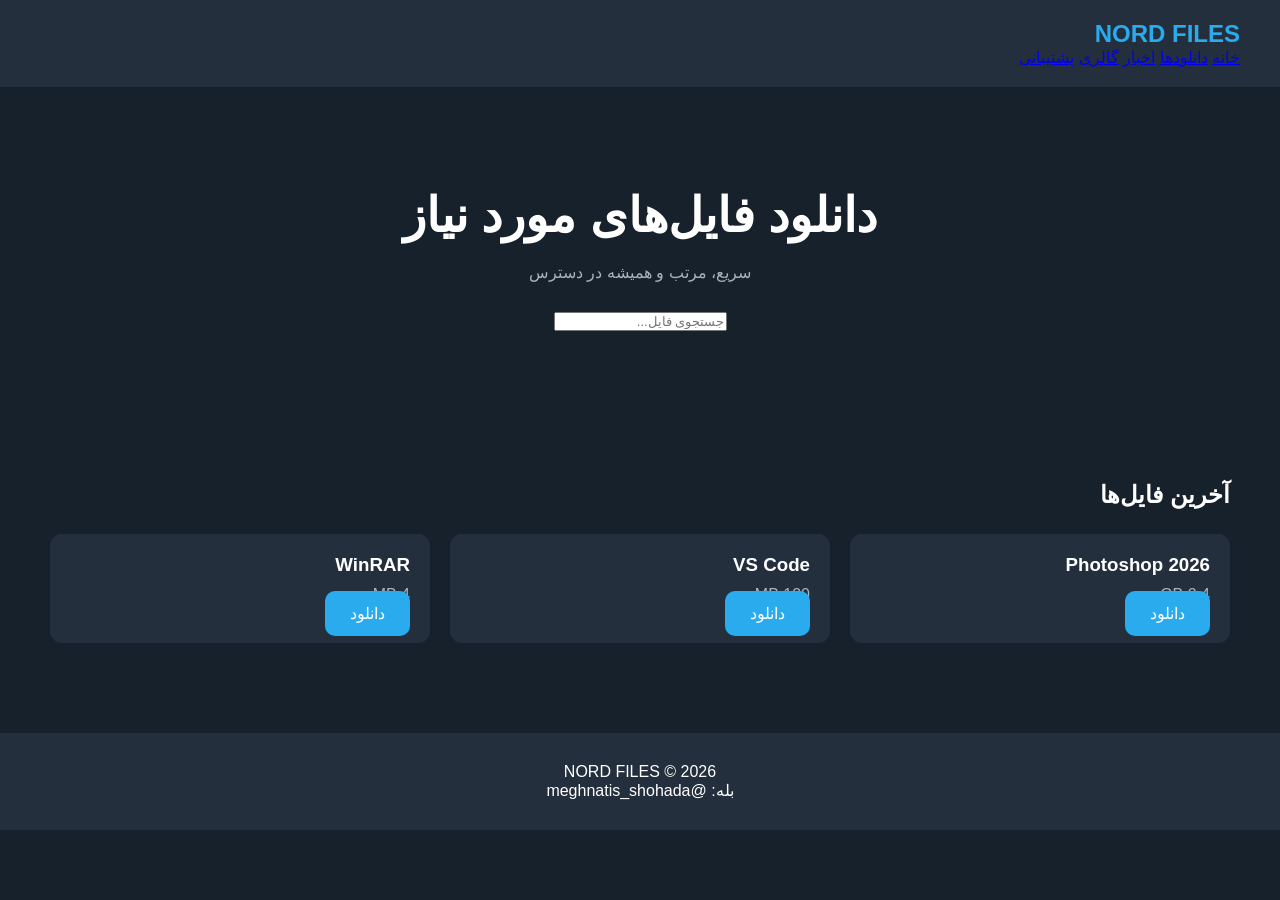
==== commit 3bd3f5c7: "Update index.html" ====
--- a/index.html
+++ b/index.html
@@ -1,92 +1,104 @@
 <!DOCTYPE html>
 <html lang="fa" dir="rtl">
-
 <head>
-
 <meta charset="UTF-8">
-
 <meta name="viewport" content="width=device-width, initial-scale=1.0">
 
 <title>NORD FILES</title>
 
+<link rel="preconnect" href="https://fonts.googleapis.com">
+<link href="https://fonts.googleapis.com/css2?family=Vazirmatn:wght@300;400;500;600;700&display=swap" rel="stylesheet">
+
 <link rel="stylesheet" href="style.css">
-
 </head>
 
 <body>
 
-<header>
+<header class="header">
+
+<div class="container nav">
 
 <div class="logo">
 NORD FILES
 </div>
 
-<nav>
+<div class="menu">
+
 <a href="index.html">خانه</a>
 <a href="downloads.html">دانلودها</a>
 <a href="news.html">اخبار</a>
 <a href="gallery.html">گالری</a>
 <a href="support.html">پشتیبانی</a>
-</nav>
+
+</div>
+
+</div>
 
 </header>
 
 <section class="hero">
 
-<h1>دانلود فایل‌های مورد نیاز</h1>
+<div class="container">
+
+<h1>
+دانلود فایل‌های مورد نیاز
+</h1>
 
 <p>
-سریع، ساده و بدون دردسر
+سریع، مرتب و همیشه در دسترس
 </p>
 
-<a href="downloads.html" class="btn">
-مشاهده دانلودها
-</a>
-
-</section>
-
-<section class="section">
-
-<h2>آخرین فایل‌ها</h2>
-
-<div class="grid">
-
-<div class="card">
-<h3>فایل نمونه 1</h3>
-<p>توضیحات فایل</p>
-<a href="#" class="download-btn">دانلود</a>
-</div>
-
-<div class="card">
-<h3>فایل نمونه 2</h3>
-<p>توضیحات فایل</p>
-<a href="#" class="download-btn">دانلود</a>
-</div>
-
-<div class="card">
-<h3>فایل نمونه 3</h3>
-<p>توضیحات فایل</p>
-<a href="#" class="download-btn">دانلود</a>
-</div>
+<input
+type="text"
+placeholder="جستجوی فایل..."
+class="search">
 
 </div>
 
 </section>
 
-<section class="section">
+<section class="container section">
 
-<h2>آخرین اخبار</h2>
+<h2>
+آخرین فایل‌ها
+</h2>
 
 <div class="grid">
 
 <div class="card">
-<h3>خبر شماره 1</h3>
-<p>متن خبر...</p>
+
+<h3>Photoshop 2026</h3>
+
+<p>2.4 GB</p>
+
+<a href="#" class="btn">
+دانلود
+</a>
+
 </div>
 
 <div class="card">
-<h3>خبر شماره 2</h3>
-<p>متن خبر...</p>
+
+<h3>VS Code</h3>
+
+<p>120 MB</p>
+
+<a href="#" class="btn">
+دانلود
+</a>
+
+</div>
+
+<div class="card">
+
+<h3>WinRAR</h3>
+
+<p>4 MB</p>
+
+<a href="#" class="btn">
+دانلود
+</a>
+
 </div>
 
 </div>
@@ -95,15 +107,17 @@
 
 <footer>
 
+<div class="container">
+
 <p>NORD FILES © 2026</p>
 
 <p>
-کانال بله:
-@meghnatis_shohada
+بله: @meghnatis_shohada
 </p>
+
+</div>
 
 </footer>
 
 </body>
-
 </html>
--- a/style.css
+++ b/style.css
@@ -1,30 +1,10 @@
-/* ====================================
-   NORD FILES V6
-   CORE STYLE
-==================================== */
-
 :root{
 
---bg:#070b16;
---bg2:#0d1324;
-
---card:rgba(255,255,255,.05);
-
---border:
-rgba(255,255,255,.1);
-
---blue:#4cc9ff;
-
---blue2:#7ad8ff;
-
+--bg:#17212b;
+--card:#242f3d;
+--blue:#2aabee;
 --text:#ffffff;
-
---radius:25px;
-
---blur:20px;
-
---shadow:
-0 0 25px rgba(76,201,255,.35);
+--gray:#a8b3c1;
 
 }
 
@@ -32,654 +12,96 @@
 
 margin:0;
 padding:0;
-
 box-sizing:border-box;
-
-scroll-behavior:smooth;
-
-font-family:
-Vazirmatn,sans-serif;
-
-}
-
-html{
-
-overflow-x:hidden;
 
 }
 
 body{
 
-background:
-var(--bg);
-
-color:
-var(--text);
-
-overflow-x:hidden;
-
-min-height:100vh;
+background:var(--bg);
+color:var(--text);
+font-family:tahoma,sans-serif;
 
 }
 
-/* ====================================
-   SCROLLBAR
-==================================== */
+header{
 
-::-webkit-scrollbar{
+display:flex;
+justify-content:space-between;
+align-items:center;
 
-width:12px;
+padding:20px 40px;
+
+background:var(--card);
+
+position:sticky;
+top:0;
 
 }
 
-::-webkit-scrollbar-track{
-
-background:#08111f;
-
-}
-
-::-webkit-scrollbar-thumb{
-
-background:var(--blue);
-
-border-radius:20px;
-
-}
-
-::-webkit-scrollbar-thumb:hover{
-
-background:var(--blue2);
-
-}
-
-/* ====================================
-   ANIMATED BACKGROUND
-==================================== */
-
-.background{
-
-position:fixed;
-
-top:0;
-left:0;
-
-width:100%;
-height:100%;
-
-background:
-linear-gradient(
-135deg,
-#071018,
-#0d1324,
-#131f39,
-#08111f
-);
-
-background-size:
-400% 400%;
-
-animation:
-bgMove 15s ease infinite;
-
-z-index:-10;
-
-}
-
-@keyframes bgMove{
-
-0%{
-background-position:0% 50%;
-}
-
-50%{
-background-position:100% 50%;
-}
-
-100%{
-background-position:0% 50%;
-}
-
-}
-
-/* ====================================
-   HEADER
-==================================== */
-
-header{
-
-position:sticky;
-
-top:0;
-
-z-index:1000;
-
-display:flex;
-
-justify-content:space-between;
-
-align-items:center;
-
-padding:20px 50px;
-
-background:
-rgba(255,255,255,.05);
-
-backdrop-filter:
-blur(15px);
-
-border-bottom:
-1px solid rgba(255,255,255,.08);
-
-}
-
-/* ====================================
-   LOGO
-==================================== */
-
 .logo{
 
-font-size:32px;
-
-font-weight:800;
-
+font-size:24px;
+font-weight:bold;
 color:var(--blue);
-
-text-shadow:
-
-0 0 10px var(--blue),
-0 0 25px var(--blue),
-0 0 50px var(--blue);
-
-}
-
-/* ====================================
-   NAVBAR
-==================================== */
-
-nav{
-
-display:flex;
-
-gap:25px;
 
 }
 
 nav a{
 
 color:white;
-
 text-decoration:none;
-
-font-weight:600;
-
-position:relative;
-
-transition:.3s;
+margin-right:20px;
 
 }
-
-nav a:hover{
-
-color:var(--blue);
-
-}
-
-nav a::after{
-
-content:"";
-
-position:absolute;
-
-left:0;
-
-bottom:-5px;
-
-width:0;
-
-height:2px;
-
-background:var(--blue);
-
-transition:.3s;
-
-}
-
-nav a:hover::after{
-
-width:100%;
-
-}
-
-/* ====================================
-   THEME BUTTON
-==================================== */
-
-#themeBtn{
-
-width:45px;
-
-height:45px;
-
-border:none;
-
-border-radius:50%;
-
-cursor:pointer;
-
-background:
-rgba(255,255,255,.08);
-
-color:white;
-
-font-size:18px;
-
-transition:.3s;
-
-}
-
-#themeBtn:hover{
-
-transform:rotate(180deg);
-
-box-shadow:
-0 0 20px var(--blue);
-
-}
-
-/* ====================================
-   HERO
-==================================== */
 
 .hero{
 
 text-align:center;
-
-padding:140px 20px;
+padding:100px 20px;
 
 }
 
 .hero h1{
 
-font-size:90px;
-
-font-weight:900;
-
+font-size:48px;
 margin-bottom:20px;
-
-text-shadow:
-
-0 0 20px var(--blue),
-0 0 40px var(--blue);
 
 }
 
 .hero p{
 
-font-size:22px;
-
-opacity:.85;
-
-margin-bottom:40px;
-
-}
-
-/* ====================================
-   HERO BUTTONS
-==================================== */
-
-.hero-buttons{
-
-display:flex;
-
-justify-content:center;
-
-gap:20px;
-
-flex-wrap:wrap;
+color:var(--gray);
+margin-bottom:30px;
 
 }
 
 .btn{
 
-display:inline-block;
-
-padding:15px 35px;
-
-border-radius:15px;
-
-text-decoration:none;
-
-font-weight:bold;
-
-background:
-linear-gradient(
-45deg,
-#1a2948,
-#24375f
-);
-
+background:var(--blue);
 color:white;
 
-transition:.3s;
+padding:14px 25px;
 
-}
-
-.btn:hover{
-
-transform:
-translateY(-5px);
-
-box-shadow:
-0 0 20px var(--blue);
-
-}
-
-.glow{
-
-background:var(--blue);
-
-color:black;
-
-box-shadow:
-
-0 0 15px var(--blue),
-0 0 35px var(--blue);
-
-}
-
-/* ====================================
-   SLIDER
-==================================== */
-
-.slider{
-
-width:90%;
-
-margin:50px auto;
-
-}
-
-.slider img{
-
-width:100%;
-
-height:500px;
-
-object-fit:cover;
-
-border-radius:25px;
-
-box-shadow:
-0 0 35px rgba(76,201,255,.35);
-
-}
-
-/* ====================================
-   CARDS
-==================================== */
-
-.cards{
-
-display:grid;
-
-grid-template-columns:
-repeat(auto-fit,minmax(280px,1fr));
-
-gap:25px;
-
-padding:70px;
-
-}
-
-.card{
-
-padding:30px;
-
-border-radius:25px;
-
-background:
-rgba(255,255,255,.05);
-
-backdrop-filter:
-blur(20px);
-
-border:
-1px solid rgba(255,255,255,.1);
-
-transition:.4s;
-
-}
-
-.card:hover{
-
-transform:
-translateY(-10px);
-
-box-shadow:
-var(--shadow);
-
-}
-
-.card h2{
-
-margin-bottom:15px;
-
-color:var(--blue);
-
-}
-
-.card p{
-
-opacity:.8;
-
-line-height:1.8;
-
-}
-/* ====================================
-   DOWNLOAD CARDS
-==================================== */
-
-.downloads-grid{
-
-display:grid;
-
-grid-template-columns:
-repeat(auto-fit,minmax(320px,1fr));
-
-gap:30px;
-
-padding:60px;
-
-}
-
-.download-card{
-
-position:relative;
-
-overflow:hidden;
-
-padding:25px;
-
-border-radius:25px;
-
-background:
-rgba(255,255,255,.05);
-
-border:
-1px solid rgba(255,255,255,.1);
-
-backdrop-filter:
-blur(20px);
-
-transition:.4s;
-
-}
-
-.download-card:hover{
-
-transform:
-translateY(-10px);
-
-box-shadow:
-0 0 30px rgba(76,201,255,.4);
-
-}
-
-.download-card::before{
-
-content:"";
-
-position:absolute;
-
-top:-50%;
-
-left:-50%;
-
-width:200%;
-
-height:200%;
-
-background:
-linear-gradient(
-45deg,
-transparent,
-rgba(76,201,255,.15),
-transparent
-);
-
-animation:
-rotateGlow 10s linear infinite;
-
-}
-
-@keyframes rotateGlow{
-
-100%{
-
-transform:
-rotate(360deg);
-
-}
-
-}
-
-.download-card h2{
-
-color:var(--blue);
-
-margin-bottom:15px;
-
-}
-
-.download-btn{
-
-display:block;
-
-margin-top:20px;
-
-padding:14px;
-
-text-align:center;
-
-border-radius:12px;
-
-background:var(--blue);
-
-color:black;
-
-font-weight:bold;
+border-radius:10px;
 
 text-decoration:none;
 
 }
 
-/* ====================================
-   DOWNLOAD STATS
-==================================== */
+.section{
 
-.stats{
-
-display:flex;
-
-justify-content:space-between;
-
-margin-top:15px;
-
-opacity:.8;
-
-font-size:14px;
+padding:50px;
 
 }
 
-/* ====================================
-   NEWS
-==================================== */
+.section h2{
 
-.news-grid{
-
-display:grid;
-
-grid-template-columns:
-repeat(auto-fit,minmax(350px,1fr));
-
-gap:25px;
-
-padding:60px;
+margin-bottom:25px;
 
 }
 
-.news-card{
-
-padding:25px;
-
-border-radius:25px;
-
-background:
-rgba(255,255,255,.05);
-
-border:
-1px solid rgba(255,255,255,.1);
-
-backdrop-filter:
-blur(20px);
-
-transition:.4s;
-
-}
-
-.news-card:hover{
-
-transform:
-translateY(-8px);
-
-box-shadow:
-var(--shadow);
-
-}
-
-.news-card h3{
-
-color:var(--blue);
-
-margin-bottom:15px;
-
-}
-
-.news-date{
-
-opacity:.6;
-
-font-size:13px;
-
-margin-top:10px;
-
-}
-
-/* ====================================
-   GALLERY
-==================================== */
-
-.gallery-grid{
+.grid{
 
 display:grid;
 
@@ -688,408 +110,59 @@
 
 gap:20px;
 
-padding:60px;
+}
+
+.card{
+
+background:var(--card);
+
+padding:20px;
+
+border-radius:12px;
 
 }
 
-.gallery-grid img{
+.card h3{
 
-width:100%;
-
-height:260px;
-
-object-fit:cover;
-
-border-radius:20px;
-
-cursor:pointer;
-
-transition:.4s;
+margin-bottom:10px;
 
 }
 
-.gallery-grid img:hover{
+.card p{
 
-transform:
-scale(1.05);
-
-box-shadow:
-0 0 25px rgba(76,201,255,.5);
+color:var(--gray);
 
 }
 
-/* ====================================
-   LIGHTBOX
-==================================== */
+.download-btn{
 
-.lightbox{
+display:inline-block;
 
-display:none;
+margin-top:15px;
 
-position:fixed;
+background:var(--blue);
 
-top:0;
-left:0;
+color:white;
 
-width:100%;
-height:100%;
+padding:10px 15px;
 
-background:
-rgba(0,0,0,.9);
+border-radius:8px;
 
-justify-content:center;
-
-align-items:center;
-
-z-index:9999;
+text-decoration:none;
 
 }
 
-.lightbox img{
-
-max-width:90%;
-
-max-height:90%;
-
-border-radius:20px;
-
-}
-
-/* ====================================
-   SUPPORT FORM
-==================================== */
-
-.support-form{
-
-max-width:700px;
-
-margin:auto;
-
-padding:40px;
-
-}
-
-input,
-textarea{
-
-width:100%;
-
-padding:15px;
-
-margin-bottom:15px;
-
-border:none;
-
-outline:none;
-
-border-radius:15px;
-
-background:
-rgba(255,255,255,.05);
-
-color:white;
-
-border:
-1px solid rgba(255,255,255,.08);
-
-}
-
-textarea{
-
-min-height:180px;
-
-resize:vertical;
-
-}
-
-/* ====================================
-   ADMIN PANEL
-==================================== */
-
-.admin-header{
+footer{
 
 text-align:center;
 
-padding:80px 20px;
+padding:30px;
+
+margin-top:40px;
+
+background:var(--card);
 
 }
-
-.admin-header h1{
-
-font-size:55px;
-
-margin-bottom:15px;
-
-}
-
-.admin-stats{
-
-display:flex;
-
-justify-content:center;
-
-padding:30px;
-
-}
-
-.stat-card{
-
-width:250px;
-
-padding:25px;
-
-border-radius:20px;
-
-text-align:center;
-
-background:
-rgba(255,255,255,.05);
-
-border:
-1px solid rgba(255,255,255,.1);
-
-backdrop-filter:
-blur(20px);
-
-}
-
-.stat-card h2{
-
-font-size:45px;
-
-color:var(--blue);
-
-}
-
-.message-card{
-
-padding:25px;
-
-margin:20px;
-
-border-radius:20px;
-
-background:
-rgba(255,255,255,.05);
-
-border:
-1px solid rgba(255,255,255,.1);
-
-}
-
-/* ====================================
-   LOGIN
-==================================== */
-
-.login-box{
-
-width:420px;
-
-max-width:90%;
-
-margin:120px auto;
-
-padding:35px;
-
-border-radius:25px;
-
-background:
-rgba(255,255,255,.05);
-
-backdrop-filter:
-blur(20px);
-
-border:
-1px solid rgba(255,255,255,.1);
-
-text-align:center;
-
-}
-
-.login-box h1{
-
-margin-bottom:25px;
-
-}
-
-.login-box button{
-
-width:100%;
-
-padding:15px;
-
-border:none;
-
-cursor:pointer;
-
-border-radius:15px;
-
-font-weight:bold;
-
-background:var(--blue);
-
-color:black;
-
-}
-
-/* ====================================
-   BUTTONS
-==================================== */
-
-.delete-btn{
-
-padding:12px 20px;
-
-border:none;
-
-cursor:pointer;
-
-border-radius:10px;
-
-background:#ff4c4c;
-
-color:white;
-
-}
-
-.logout-btn{
-
-padding:12px 20px;
-
-border:none;
-
-cursor:pointer;
-
-border-radius:12px;
-
-background:#ff4c4c;
-
-color:white;
-
-font-weight:bold;
-
-}
-
-/* ====================================
-   TOAST
-==================================== */
-
-.toast{
-
-position:fixed;
-
-bottom:20px;
-
-right:20px;
-
-padding:15px 25px;
-
-border-radius:15px;
-
-background:
-rgba(76,201,255,.15);
-
-backdrop-filter:
-blur(20px);
-
-border:
-1px solid rgba(76,201,255,.3);
-
-z-index:9999;
-
-}
-
-/* ====================================
-   LOADER
-==================================== */
-
-.loader{
-
-width:80px;
-
-height:80px;
-
-border:6px solid
-rgba(255,255,255,.1);
-
-border-top:
-6px solid var(--blue);
-
-border-radius:50%;
-
-animation:
-spin 1s linear infinite;
-
-margin:auto;
-
-}
-
-@keyframes spin{
-
-100%{
-
-transform:
-rotate(360deg);
-
-}
-
-}
-
-/* ====================================
-   FOOTER
-==================================== */
-
-footer{
-
-margin-top:80px;
-
-padding:50px;
-
-text-align:center;
-
-background:
-rgba(255,255,255,.03);
-
-border-top:
-1px solid rgba(255,255,255,.08);
-
-opacity:.8;
-
-}
-
-/* ====================================
-   LIGHT MODE
-==================================== */
-
-.light{
-
-background:#f5f7fb;
-
-color:#111;
-
-}
-
-.light .card,
-.light .download-card,
-.light .news-card,
-.light .message-card,
-.light .stat-card{
-
-background:white;
-
-color:#111;
-
-}
-
-.light nav a{
-
-color:#111;
-
-}
-
-/* ====================================
-   MOBILE
-==================================== */
 
 @media(max-width:768px){
 
@@ -1099,48 +172,19 @@
 
 gap:15px;
 
-padding:20px;
-
 }
 
 nav{
 
+display:flex;
 flex-wrap:wrap;
-
 justify-content:center;
 
 }
 
 .hero h1{
 
-font-size:50px;
-
-}
-
-.hero p{
-
-font-size:18px;
-
-}
-
-.cards,
-.downloads-grid,
-.news-grid,
-.gallery-grid{
-
-padding:20px;
-
-}
-
-.slider img{
-
-height:250px;
-
-}
-
-.login-box{
-
-width:95%;
+font-size:32px;
 
 }
 
